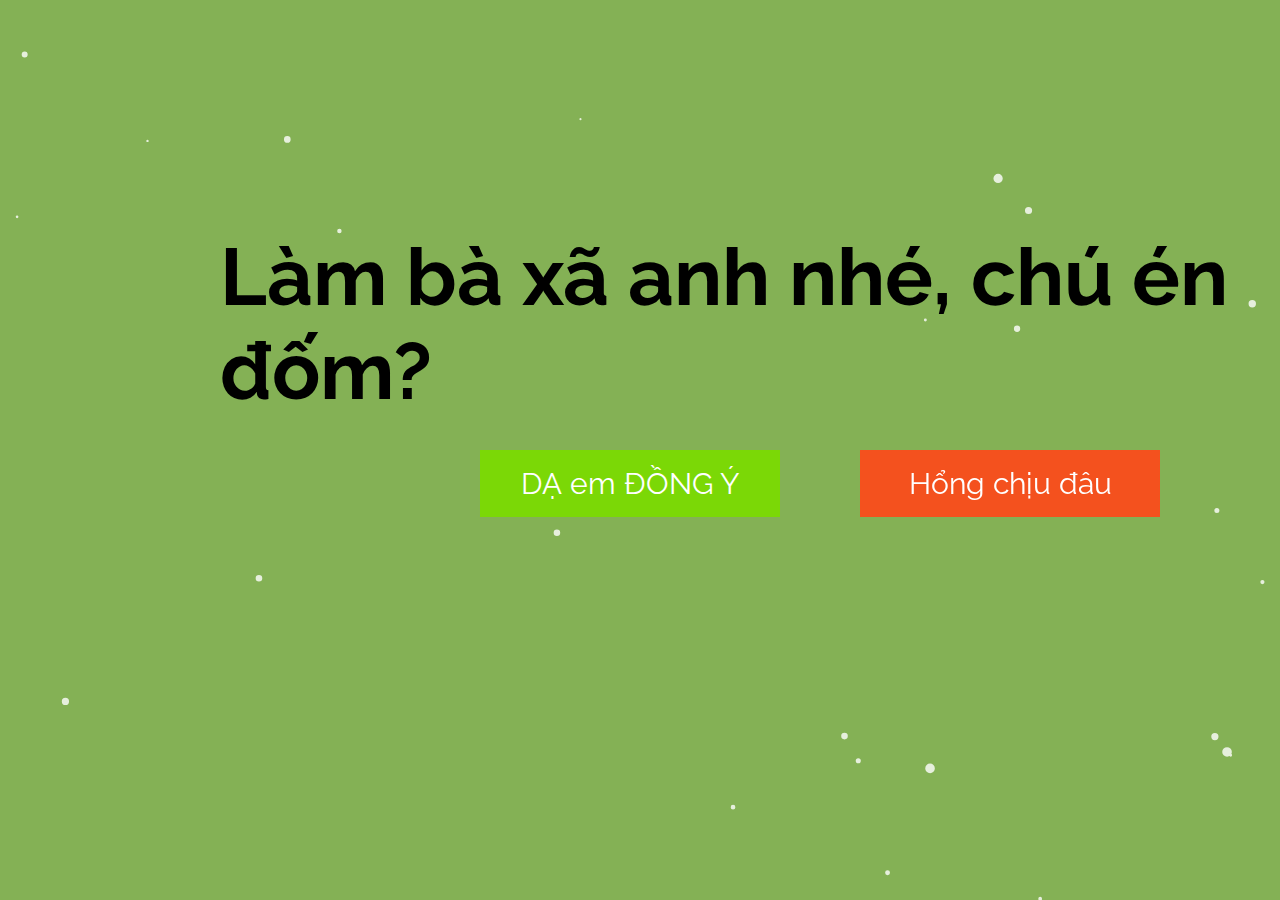
==== index.html @ 6e998aaa "rename" ====
<!DOCTYPE html>
<html lang="en">
  <head>
    <meta charset="UTF-8" />
    <meta name="viewport" content="width=device-width, initial-scale=1.0" />
    <link rel="stylesheet" href="style.css" />
    <script src="https://ajax.googleapis.com/ajax/libs/jquery/3.5.1/jquery.min.js"></script>
    <script src="script.js"></script>
    <title>Do You Love Me</title>
  </head>
  <body>
    <canvas id="canvas"></canvas>
    <h1 id="loveQuestion">Làm bà xã anh nhé, chú én đốm?</h1>
    <input type="button" id="btnYes" value="DẠ em ĐỒNG Ý" onclick="yesClick()" />
    <input type="button" id="btnNo" value="Hổng chịu đâu" onmouseover="noHover()" />
  </body>
</html>
---- style.css ----
@import url('https://fonts.googleapis.com/css2?family=Raleway:wght@500&display=swap');

* {
  margin: 0;
  padding: 0;
  font-family: 'Raleway', sans-serif;
}

body {
  background: #84b155;
}
canvas {
  display: block;
}

#loveQuestion {
  position: absolute;
  left: 220px;
  top: 230px;
  font-size: 80px;
}

input {
  width: 300px;
  font-size: 30px;
  border: none;
  color: white;
  padding: 16px 32px;
  text-align: center;
}

#btnYes {
  position: absolute;
  left: 480px;
  top: 450px;
  background-color: #7bd806;
  cursor: pointer;
}

#btnNo {
  position: absolute;
  left: 860px;
  top: 450px;
  background-color: #f4511e;
  transition: 0.3s;
}
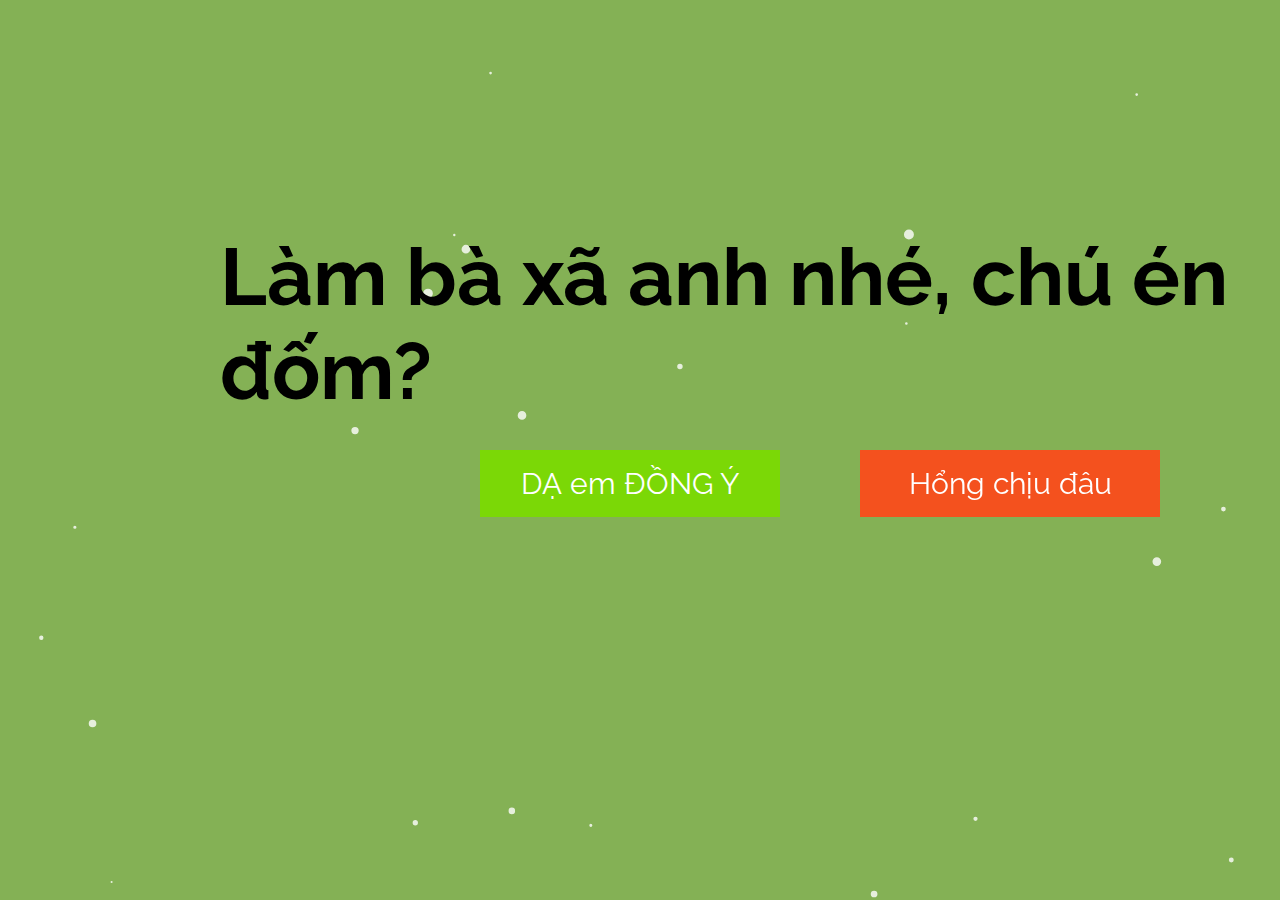
==== commit e1a43da7: "add image" ====
--- a/index.html
+++ b/index.html
@@ -8,7 +8,7 @@
     <script src="script.js"></script>
     <title>Do You Love Me</title>
   </head>
-  <body>
+  <body id="body">
     <canvas id="canvas"></canvas>
     <h1 id="loveQuestion">Làm bà xã anh nhé, chú én đốm?</h1>
     <input type="button" id="btnYes" value="DẠ em ĐỒNG Ý" onclick="yesClick()" />
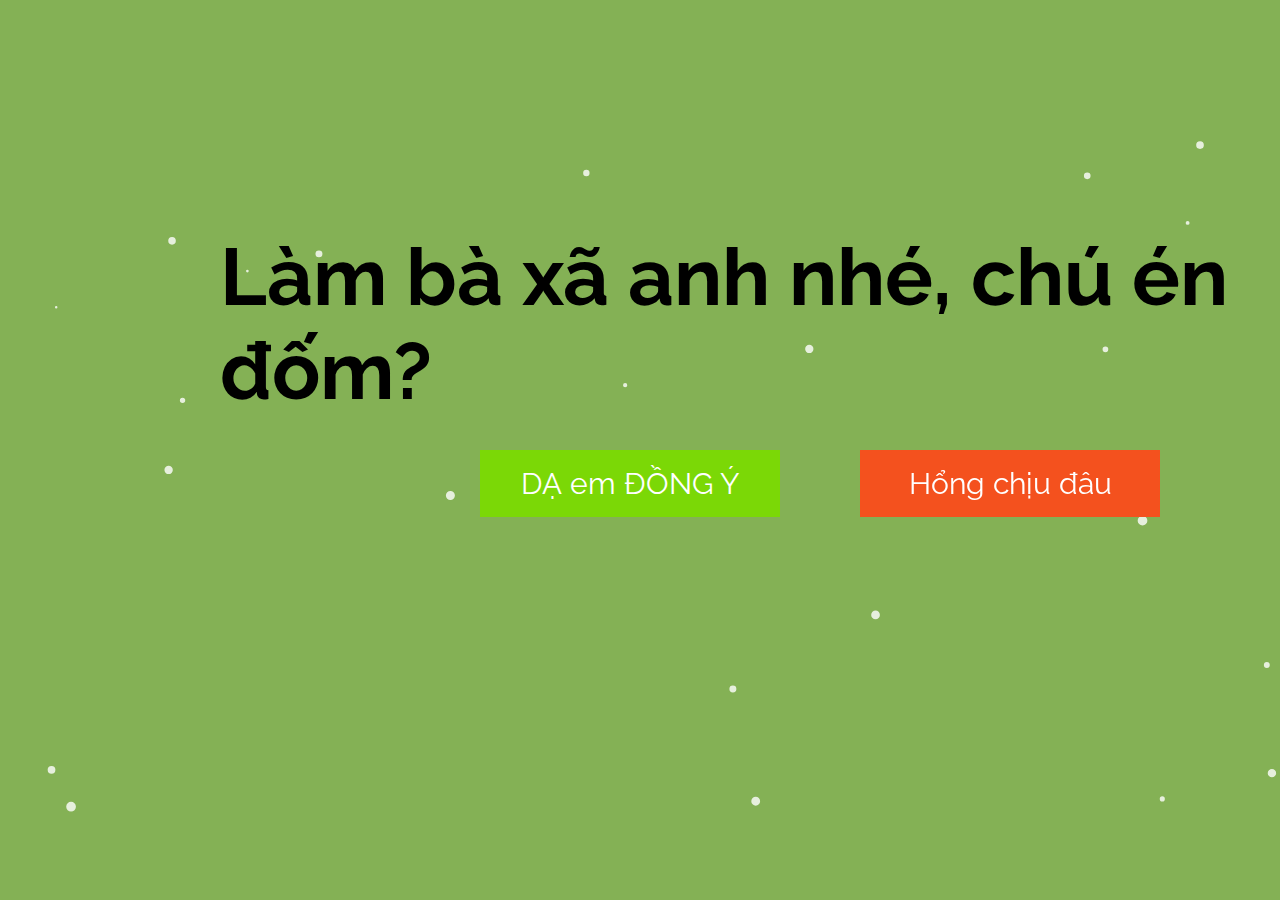
==== commit 4ff08c17: "update title" ====
--- a/index.html
+++ b/index.html
@@ -6,7 +6,7 @@
     <link rel="stylesheet" href="style.css" />
     <script src="https://ajax.googleapis.com/ajax/libs/jquery/3.5.1/jquery.min.js"></script>
     <script src="script.js"></script>
-    <title>Do You Love Me</title>
+    <title>Vương Và Yến Vướng Vào Nhau</title>
   </head>
   <body id="body">
     <canvas id="canvas"></canvas>
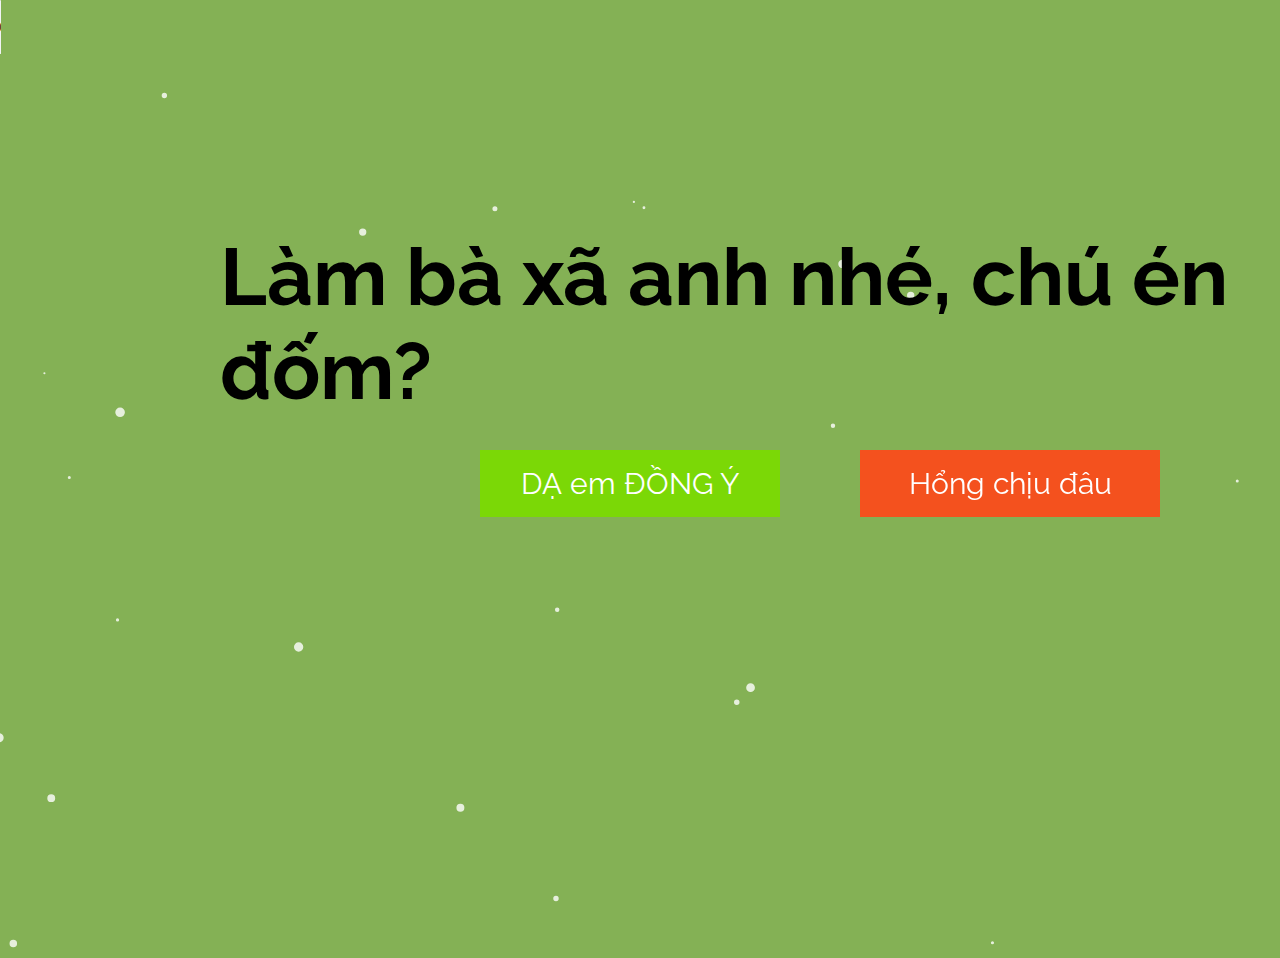
==== commit e7c3b0a1: "add audio" ====
--- a/index.html
+++ b/index.html
@@ -8,10 +8,16 @@
     <script src="script.js"></script>
     <title>Vương Và Yến Vướng Vào Nhau</title>
   </head>
+  
   <body id="body">
+    <audio controls autoplay>
+      <source src="ktr.mp3" type="audio/mpeg">
+      Your browser does not support the audio element.
+    </audio>
     <canvas id="canvas"></canvas>
     <h1 id="loveQuestion">Làm bà xã anh nhé, chú én đốm?</h1>
     <input type="button" id="btnYes" value="DẠ em ĐỒNG Ý" onclick="yesClick()" />
     <input type="button" id="btnNo" value="Hổng chịu đâu" onmouseover="noHover()" />
+    
   </body>
 </html>
